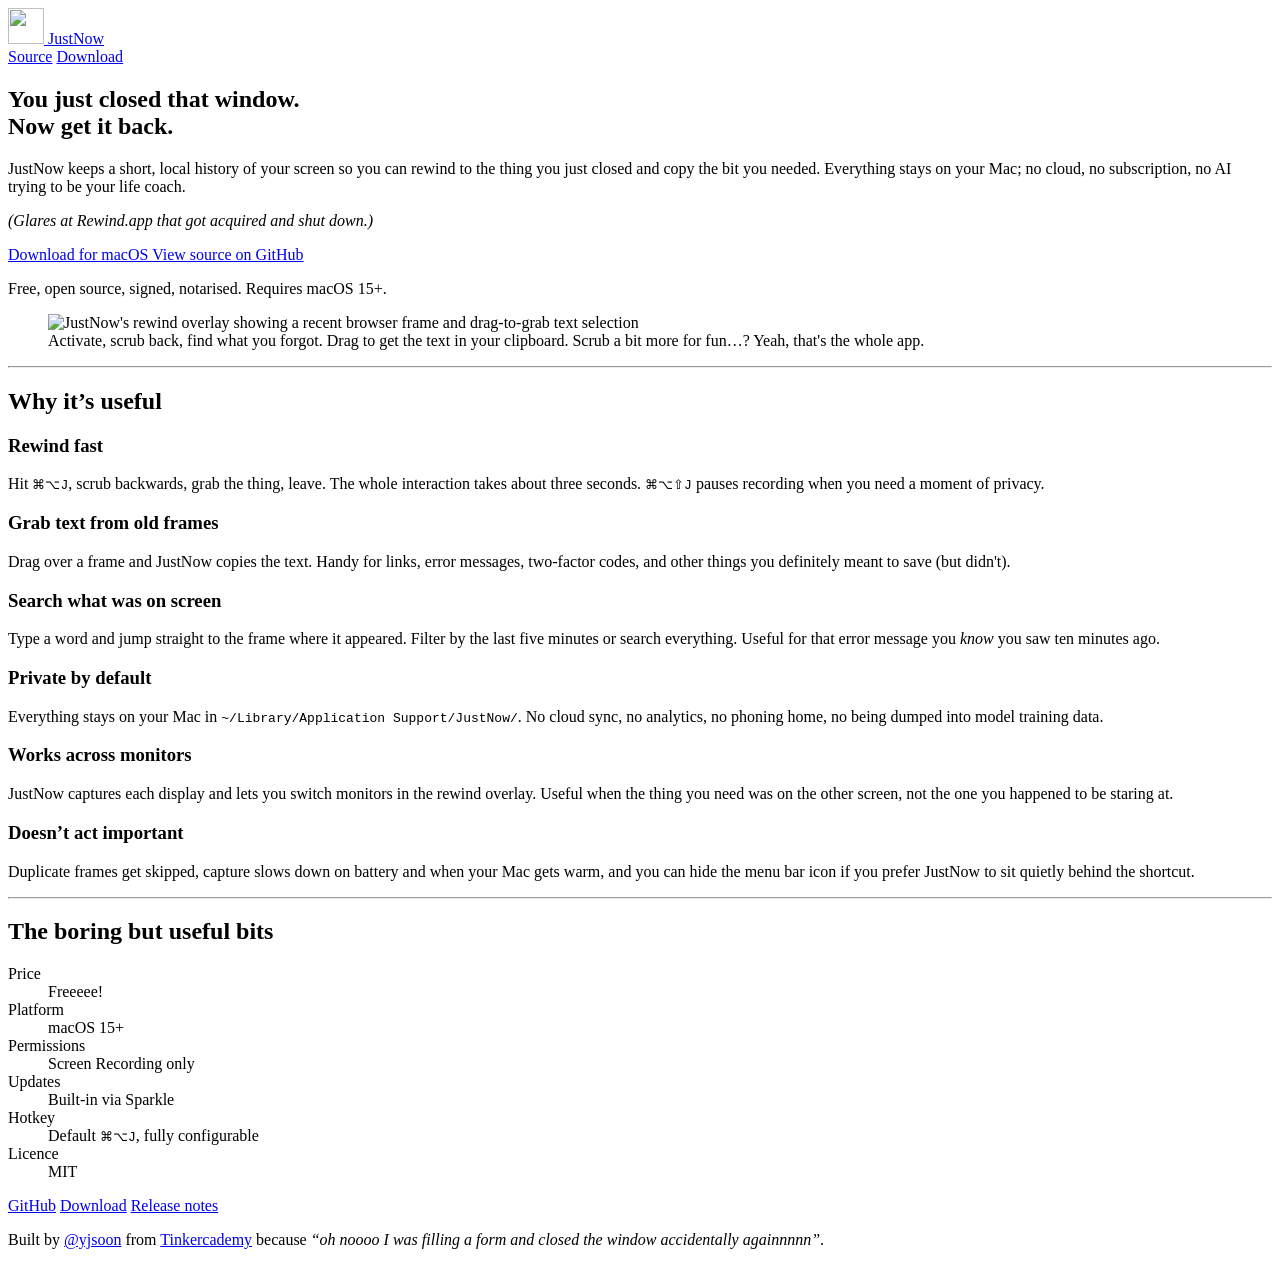
==== site/index.html @ 7000587b "docs: highlight multi-monitor support" ====
<!DOCTYPE html>
<html lang="en">
  <head>
    <meta charset="utf-8">
    <meta name="viewport" content="width=device-width, initial-scale=1">
    <title>JustNow — rewind your screen</title>
    <meta
      name="description"
      content="A free macOS menu bar app that lets you rewind your screen and copy text from whatever you just closed. No AI circus."
    >
    <link rel="stylesheet" href="/styles.css">
    <link rel="icon" href="/favicon.svg" type="image/svg+xml">
    <link rel="icon" href="/favicon-32.png" sizes="32x32" type="image/png">
  </head>
  <body>
    <div class="page">

      <header class="header">
        <a href="/" class="header-lockup">
          <img class="header-icon" src="/favicon.svg" alt="" width="36" height="36">
          <span class="header-name">JustNow</span>
        </a>
        <nav class="header-links">
          <a href="https://github.com/yjsoon/justnow">Source</a>
          <a href="https://github.com/yjsoon/justnow/releases/latest" class="header-download">Download</a>
        </nav>
      </header>

      <section class="hero">
        <h1>You just closed that window.<br>Now get it back.</h1>
        <p class="hero-sub">
          JustNow keeps a short, local history of your screen so you can rewind
          to the thing you just closed and copy the bit you needed.
          Everything stays on your Mac; no cloud, no subscription, no AI trying
          to be your life coach.
        </p>
        <p class="hero-sub">
          <i>(Glares at Rewind.app that got acquired and shut down.)</i>
        </p>
        <div class="hero-actions">
          <a class="btn btn-primary" href="https://github.com/yjsoon/justnow/releases/latest">
            Download for macOS
          </a>
          <a class="btn btn-ghost" href="https://github.com/yjsoon/justnow">
            View source on GitHub
          </a>
        </div>
        <p class="hero-note">
          Free, open source, signed, notarised. Requires macOS 15+.
        </p>
      </section>

      <figure class="screenshot">
        <img
          src="/assets/justnow-overlay-hero.jpg"
          alt="JustNow's rewind overlay showing a recent browser frame and drag-to-grab text selection"
          width="1800"
          height="1169"
        >
        <figcaption>
          Activate, scrub back, find what you forgot. Drag to get the text in
          your clipboard. Scrub a bit more for fun&hellip;? Yeah, that's the
          whole app.
        </figcaption>
      </figure>

      <hr class="sep">

      <section class="features">
        <h2>Why it’s useful</h2>
        <div class="feature-list">

          <div class="feature">
            <h3>Rewind fast</h3>
            <p>
              Hit <kbd>&#8984;&#8997;J</kbd>, scrub backwards, grab the thing,
              leave. The whole interaction takes about three seconds.
              <kbd>&#8984;&#8997;&#8679;J</kbd> pauses recording when you need
              a moment of privacy.
            </p>
          </div>

          <div class="feature">
            <h3>Grab text from old frames</h3>
            <p>
              Drag over a frame and JustNow copies the text. Handy for links,
              error messages, two-factor codes, and other things you definitely
              meant to save (but didn't).
            </p>
          </div>

          <div class="feature">
            <h3>Search what was on screen</h3>
            <p>
              Type a word and jump straight to the frame where it appeared.
              Filter by the last five minutes or search everything. Useful for
              that error message you <em>know</em> you saw ten minutes ago.
            </p>
          </div>

          <div class="feature">
            <h3>Private by default</h3>
            <p>
              Everything stays on your Mac in
              <code>~/Library/Application&nbsp;Support/JustNow/</code>. No cloud
              sync, no analytics, no phoning home, no being dumped into model
              training data.
            </p>
          </div>

          <div class="feature">
            <h3>Works across monitors</h3>
            <p>
              JustNow captures each display and lets you switch monitors in the
              rewind overlay. Useful when the thing you need was on the other
              screen, not the one you happened to be staring at.
            </p>
          </div>

          <div class="feature">
            <h3>Doesn’t act important</h3>
            <p>
              Duplicate frames get skipped, capture slows down on battery and
              when your Mac gets warm, and you can hide the menu bar icon if
              you prefer JustNow to sit quietly behind the shortcut.
            </p>
          </div>

        </div>
      </section>

      <hr class="sep">

      <section class="details">
        <h2>The boring but useful bits</h2>
        <dl class="details-grid">
          <div class="detail">
            <dt>Price</dt>
            <dd>Freeeee!</dd>
          </div>
          <div class="detail">
            <dt>Platform</dt>
            <dd>macOS 15+</dd>
          </div>
          <div class="detail">
            <dt>Permissions</dt>
            <dd>Screen Recording only</dd>
          </div>
          <div class="detail">
            <dt>Updates</dt>
            <dd>Built-in via Sparkle</dd>
          </div>
          <div class="detail">
            <dt>Hotkey</dt>
            <dd>Default <kbd>&#8984;&#8997;J</kbd>, fully configurable</dd>
          </div>
          <div class="detail">
            <dt>Licence</dt>
            <dd>MIT</dd>
          </div>
        </dl>
      </section>

      <footer class="footer">
        <div class="footer-links">
          <a href="https://github.com/yjsoon/justnow">GitHub</a>
          <a href="https://github.com/yjsoon/justnow/releases/latest">Download</a>
          <a href="/releases/">Release notes</a>
        </div>
        <p class="footer-colophon">
          Built by <a href=”https://github.com/yjsoon”>@yjsoon</a> from
          <a href=”https://tinkercademy.com”>Tinkercademy</a> because
          <i>&ldquo;oh noooo I was filling a form and closed the window
          accidentally againnnnn&rdquo;</i>.
        </p>
      </footer>

    </div>
  </body>
</html>
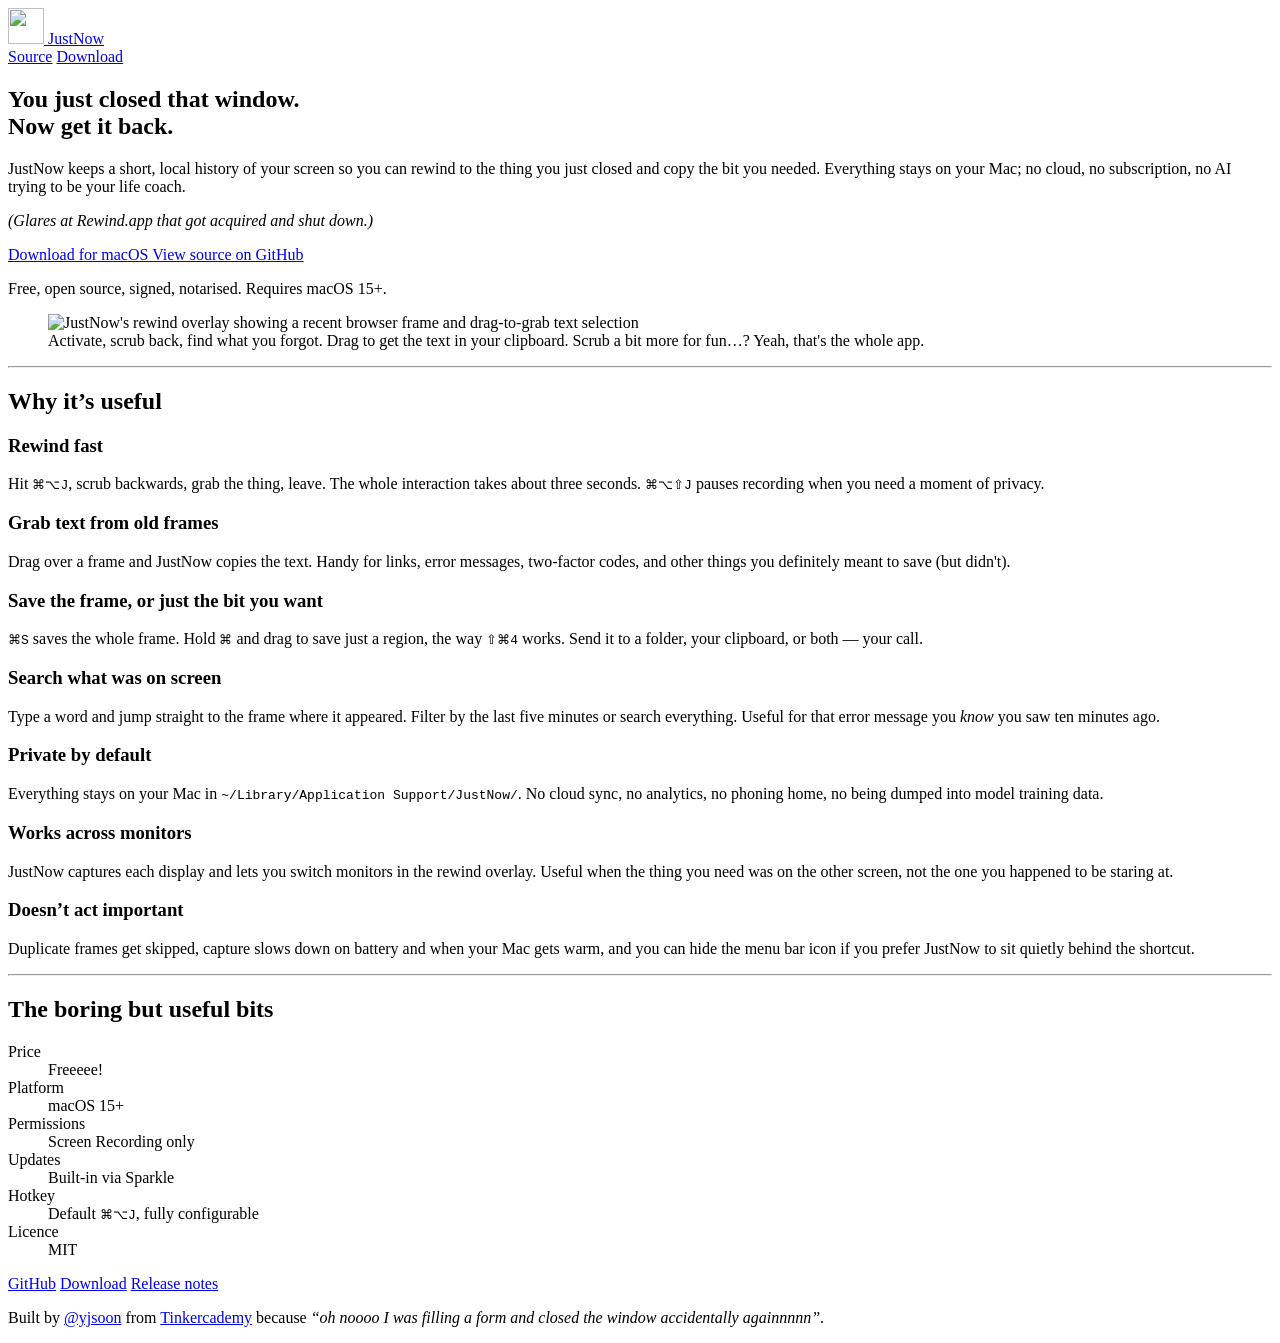
==== commit 30d322ab: "docs: surface region-save affordance on site and in README Adds a feature card to the marketing site" ====
--- a/site/index.html
+++ b/site/index.html
@@ -90,6 +90,16 @@
           </div>
 
           <div class="feature">
+            <h3>Save the frame, or just the bit you want</h3>
+            <p>
+              <kbd>&#8984;S</kbd> saves the whole frame. Hold <kbd>&#8984;</kbd>
+              and drag to save just a region, the way <kbd>&#8679;&#8984;4</kbd>
+              works. Send it to a folder, your clipboard, or both &mdash; your
+              call.
+            </p>
+          </div>
+
+          <div class="feature">
             <h3>Search what was on screen</h3>
             <p>
               Type a word and jump straight to the frame where it appeared.
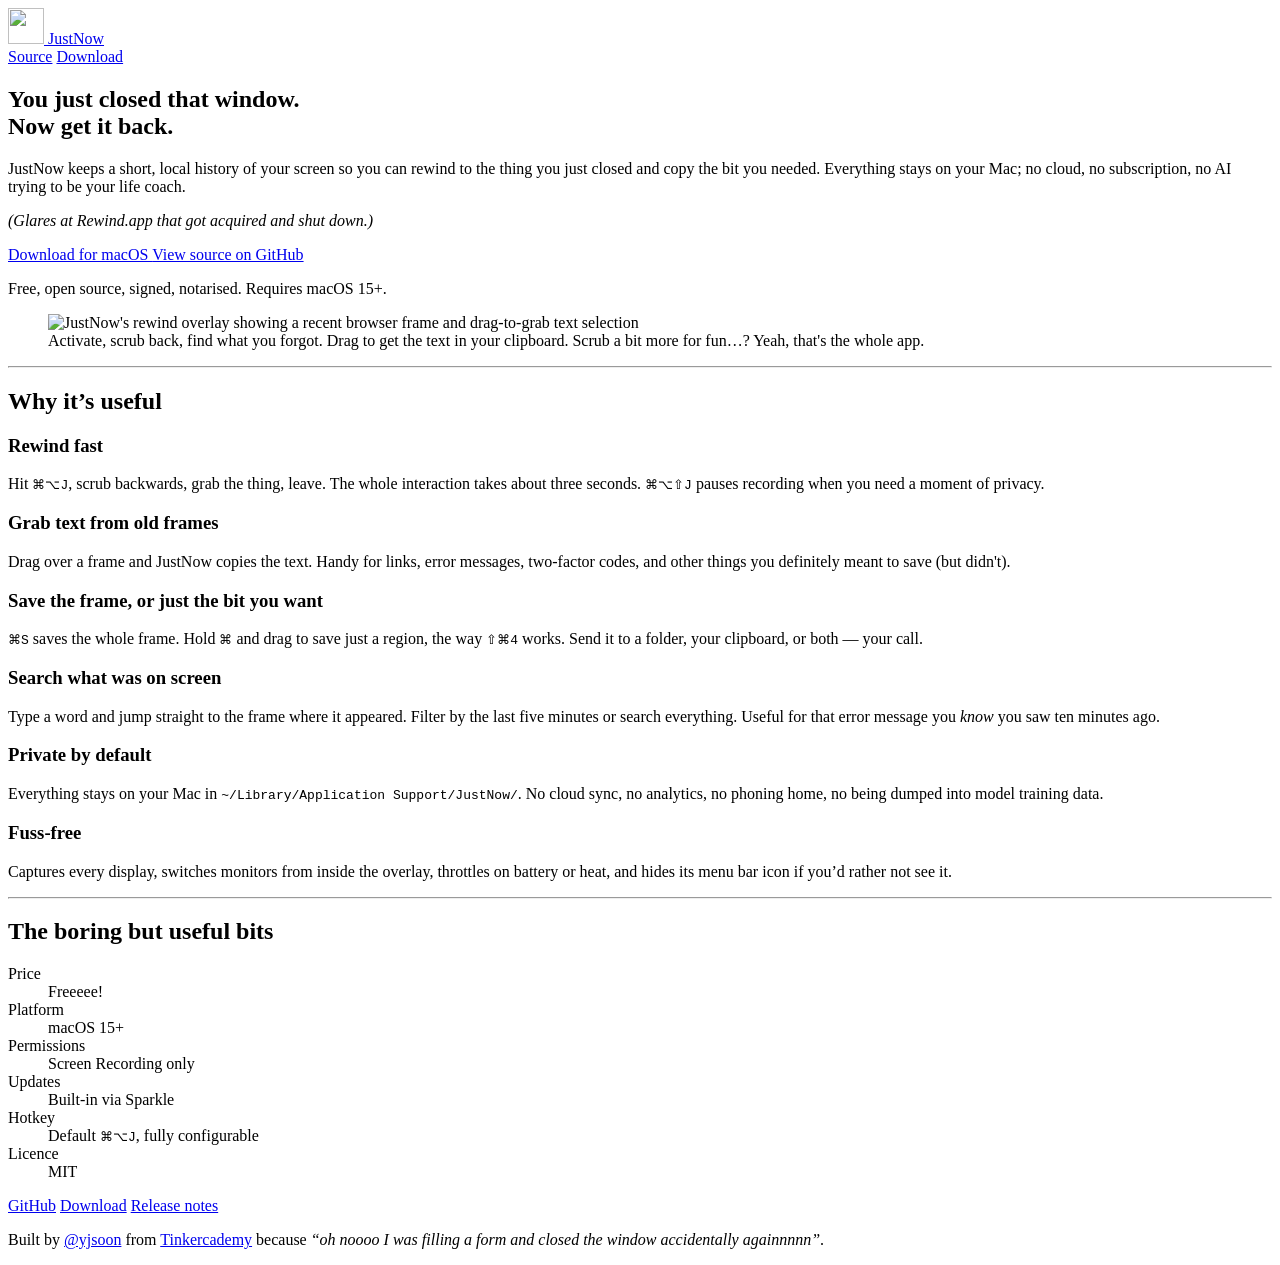
==== commit d61b0490: "docs: trim site features grid from seven cards to six Folds the multi-monitor card into a more gener" ====
--- a/site/index.html
+++ b/site/index.html
@@ -119,20 +119,11 @@
           </div>
 
           <div class="feature">
-            <h3>Works across monitors</h3>
+            <h3>Fuss-free</h3>
             <p>
-              JustNow captures each display and lets you switch monitors in the
-              rewind overlay. Useful when the thing you need was on the other
-              screen, not the one you happened to be staring at.
-            </p>
-          </div>
-
-          <div class="feature">
-            <h3>Doesn’t act important</h3>
-            <p>
-              Duplicate frames get skipped, capture slows down on battery and
-              when your Mac gets warm, and you can hide the menu bar icon if
-              you prefer JustNow to sit quietly behind the shortcut.
+              Captures every display, switches monitors from inside the
+              overlay, throttles on battery or heat, and hides its menu bar
+              icon if you’d rather not see it.
             </p>
           </div>
 
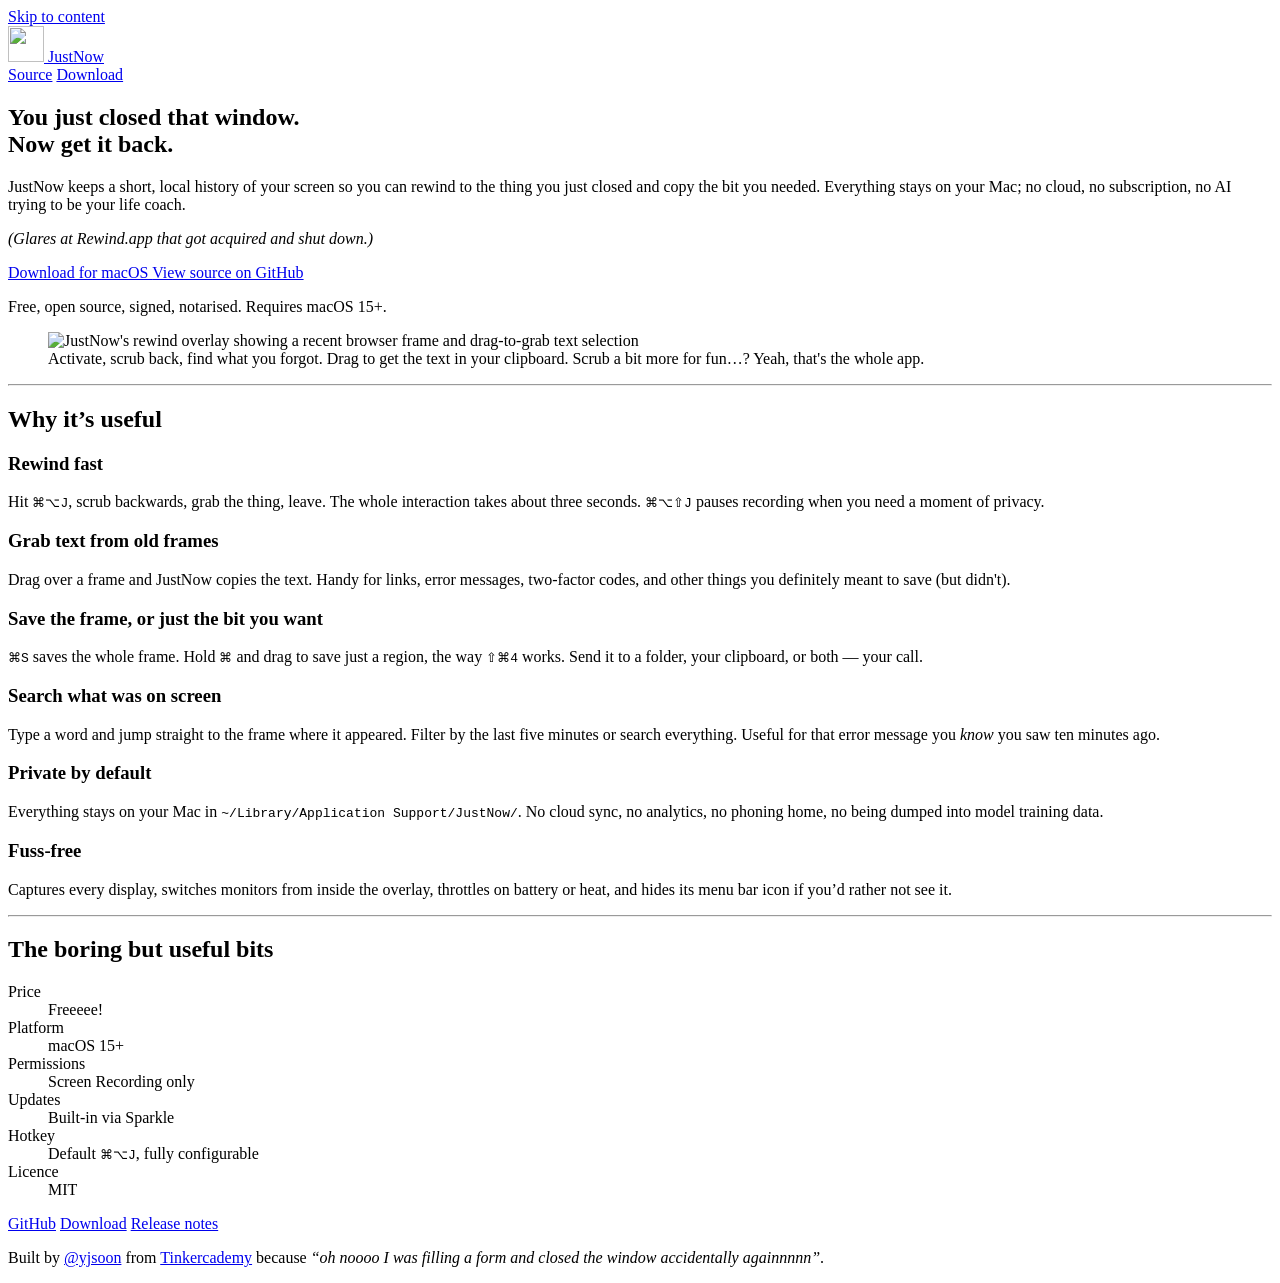
==== commit aef4f0ef: "docs: improve public site metadata" ====
--- a/site/index.html
+++ b/site/index.html
@@ -8,11 +8,26 @@
       name="description"
       content="A free macOS menu bar app that lets you rewind your screen and copy text from whatever you just closed. No AI circus."
     >
+    <link rel="canonical" href="https://justnow.tk.sg/">
+    <meta property="og:type" content="website">
+    <meta property="og:url" content="https://justnow.tk.sg/">
+    <meta property="og:title" content="JustNow — rewind your screen">
+    <meta property="og:description" content="A free macOS menu bar app that lets you rewind your screen and copy text from whatever you just closed. No AI circus.">
+    <meta property="og:image" content="https://justnow.tk.sg/assets/justnow-overlay-hero.jpg">
+    <meta property="og:image:alt" content="JustNow's rewind overlay showing a recent browser frame and drag-to-grab text selection">
+    <meta name="twitter:card" content="summary_large_image">
+    <meta name="twitter:title" content="JustNow — rewind your screen">
+    <meta name="twitter:description" content="Rewind your Mac screen and copy the bit you needed. Local, free, no AI circus.">
+    <meta name="twitter:image" content="https://justnow.tk.sg/assets/justnow-overlay-hero.jpg">
+    <meta name="theme-color" content="#f6f4ef" media="(prefers-color-scheme: light)">
+    <meta name="theme-color" content="#1e1f22" media="(prefers-color-scheme: dark)">
     <link rel="stylesheet" href="/styles.css">
     <link rel="icon" href="/favicon.svg" type="image/svg+xml">
     <link rel="icon" href="/favicon-32.png" sizes="32x32" type="image/png">
+    <link rel="apple-touch-icon" href="/favicon-32.png">
   </head>
   <body>
+    <a href="#main" class="skip-link">Skip to content</a>
     <div class="page">
 
       <header class="header">
@@ -26,6 +41,7 @@
         </nav>
       </header>
 
+      <main id="main">
       <section class="hero">
         <h1>You just closed that window.<br>Now get it back.</h1>
         <p class="hero-sub">
@@ -56,6 +72,8 @@
           alt="JustNow's rewind overlay showing a recent browser frame and drag-to-grab text selection"
           width="1800"
           height="1169"
+          fetchpriority="high"
+          decoding="async"
         >
         <figcaption>
           Activate, scrub back, find what you forgot. Drag to get the text in
@@ -161,6 +179,7 @@
           </div>
         </dl>
       </section>
+      </main>
 
       <footer class="footer">
         <div class="footer-links">
@@ -169,8 +188,8 @@
           <a href="/releases/">Release notes</a>
         </div>
         <p class="footer-colophon">
-          Built by <a href=”https://github.com/yjsoon”>@yjsoon</a> from
-          <a href=”https://tinkercademy.com”>Tinkercademy</a> because
+          Built by <a href="https://github.com/yjsoon">@yjsoon</a> from
+          <a href="https://tinkercademy.com">Tinkercademy</a> because
           <i>&ldquo;oh noooo I was filling a form and closed the window
           accidentally againnnnn&rdquo;</i>.
         </p>
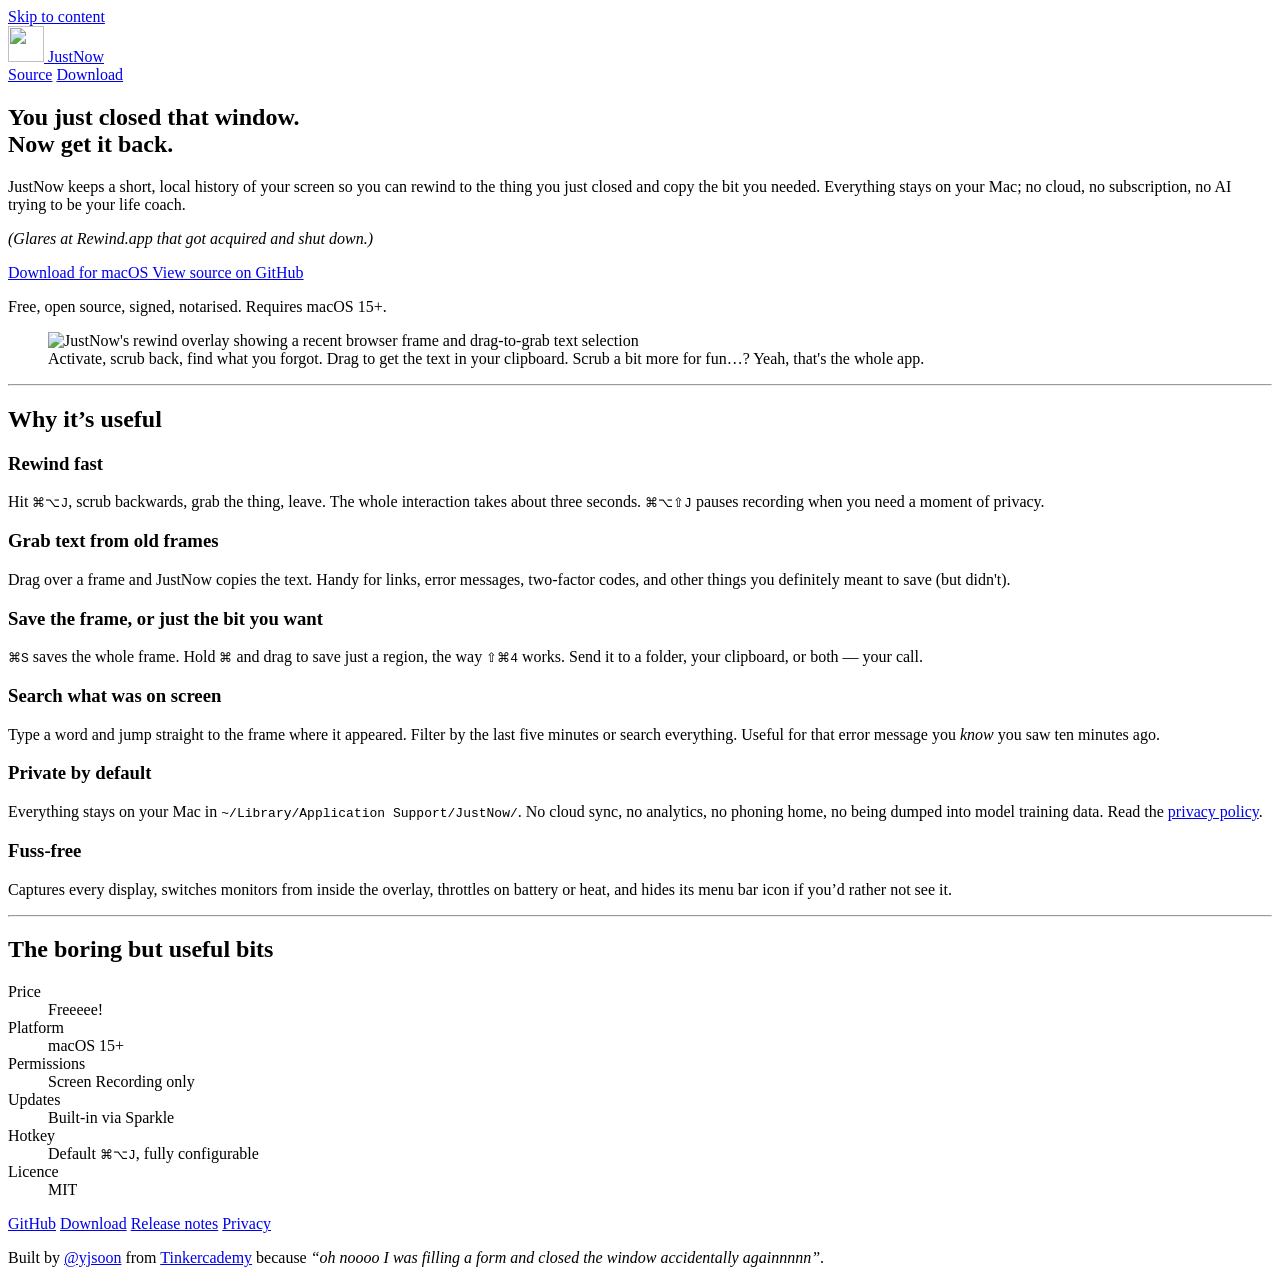
==== commit a6f5fbd3: "Add privacy policy page and link it from Settings Publish site/privacy.html describing capture, loca" ====
--- a/site/index.html
+++ b/site/index.html
@@ -132,7 +132,7 @@
               Everything stays on your Mac in
               <code>~/Library/Application&nbsp;Support/JustNow/</code>. No cloud
               sync, no analytics, no phoning home, no being dumped into model
-              training data.
+              training data. Read the <a href="/privacy">privacy policy</a>.
             </p>
           </div>
 
@@ -186,6 +186,7 @@
           <a href="https://github.com/yjsoon/justnow">GitHub</a>
           <a href="https://github.com/yjsoon/justnow/releases/latest">Download</a>
           <a href="/releases/">Release notes</a>
+          <a href="/privacy">Privacy</a>
         </div>
         <p class="footer-colophon">
           Built by <a href="https://github.com/yjsoon">@yjsoon</a> from
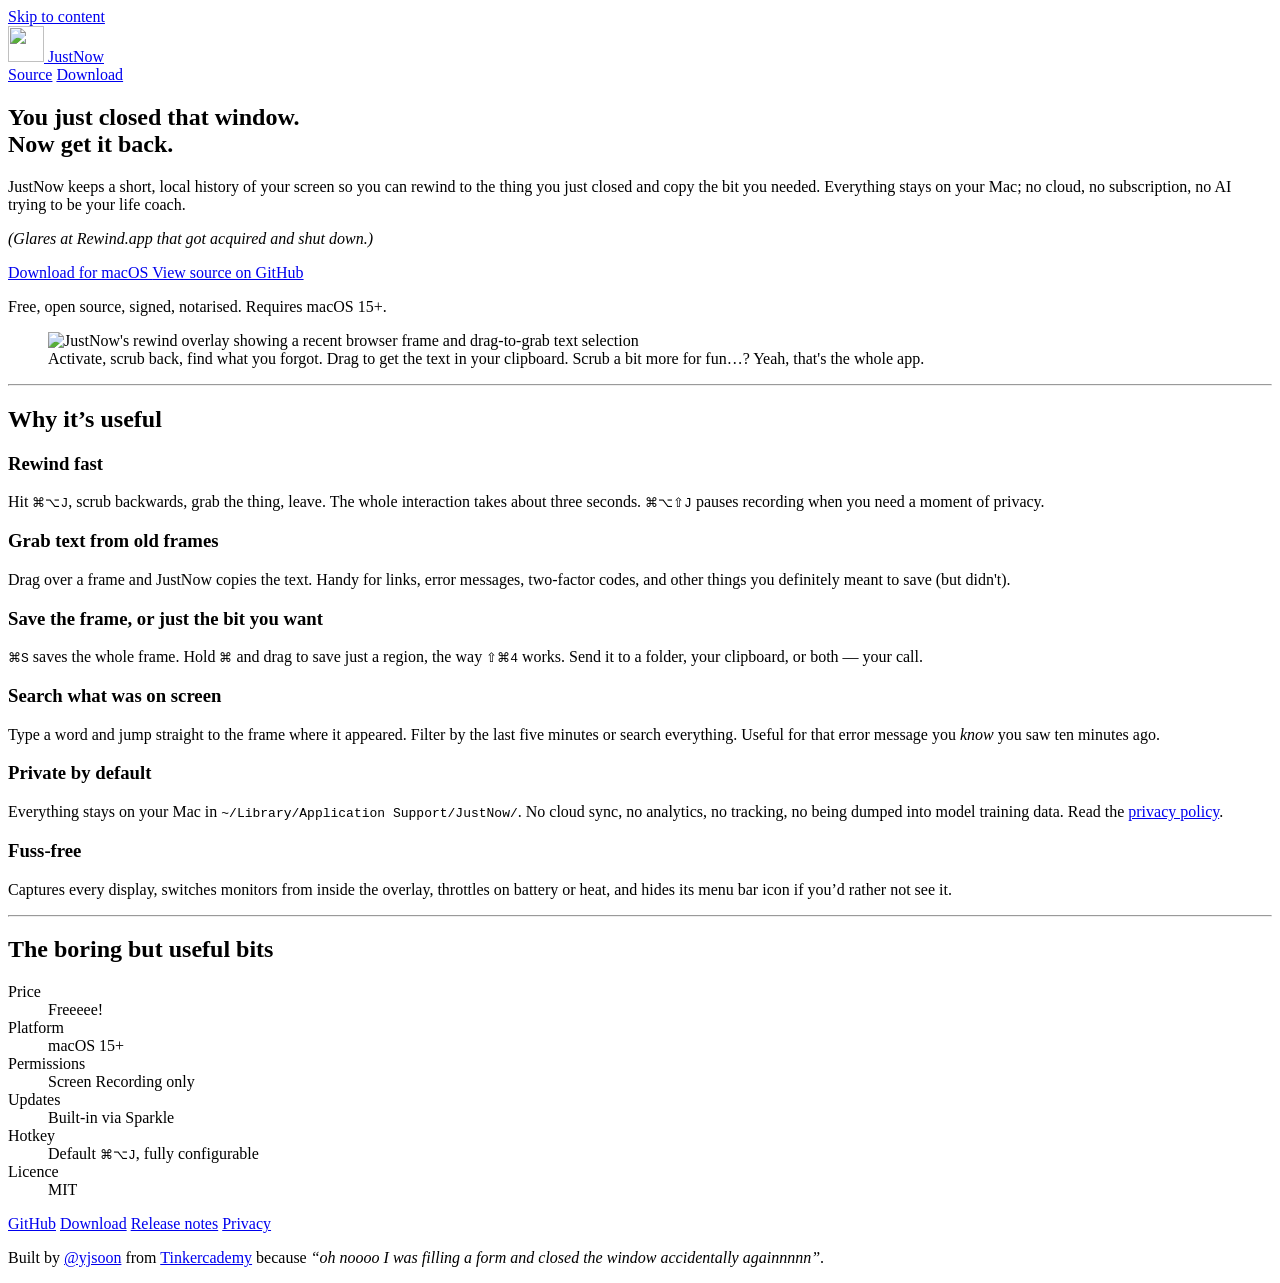
==== commit 7e720149: "Correct privacy wording after review Describe what the diagnostics log actually records (display nam" ====
--- a/site/index.html
+++ b/site/index.html
@@ -131,7 +131,7 @@
             <p>
               Everything stays on your Mac in
               <code>~/Library/Application&nbsp;Support/JustNow/</code>. No cloud
-              sync, no analytics, no phoning home, no being dumped into model
+              sync, no analytics, no tracking, no being dumped into model
               training data. Read the <a href="/privacy">privacy policy</a>.
             </p>
           </div>
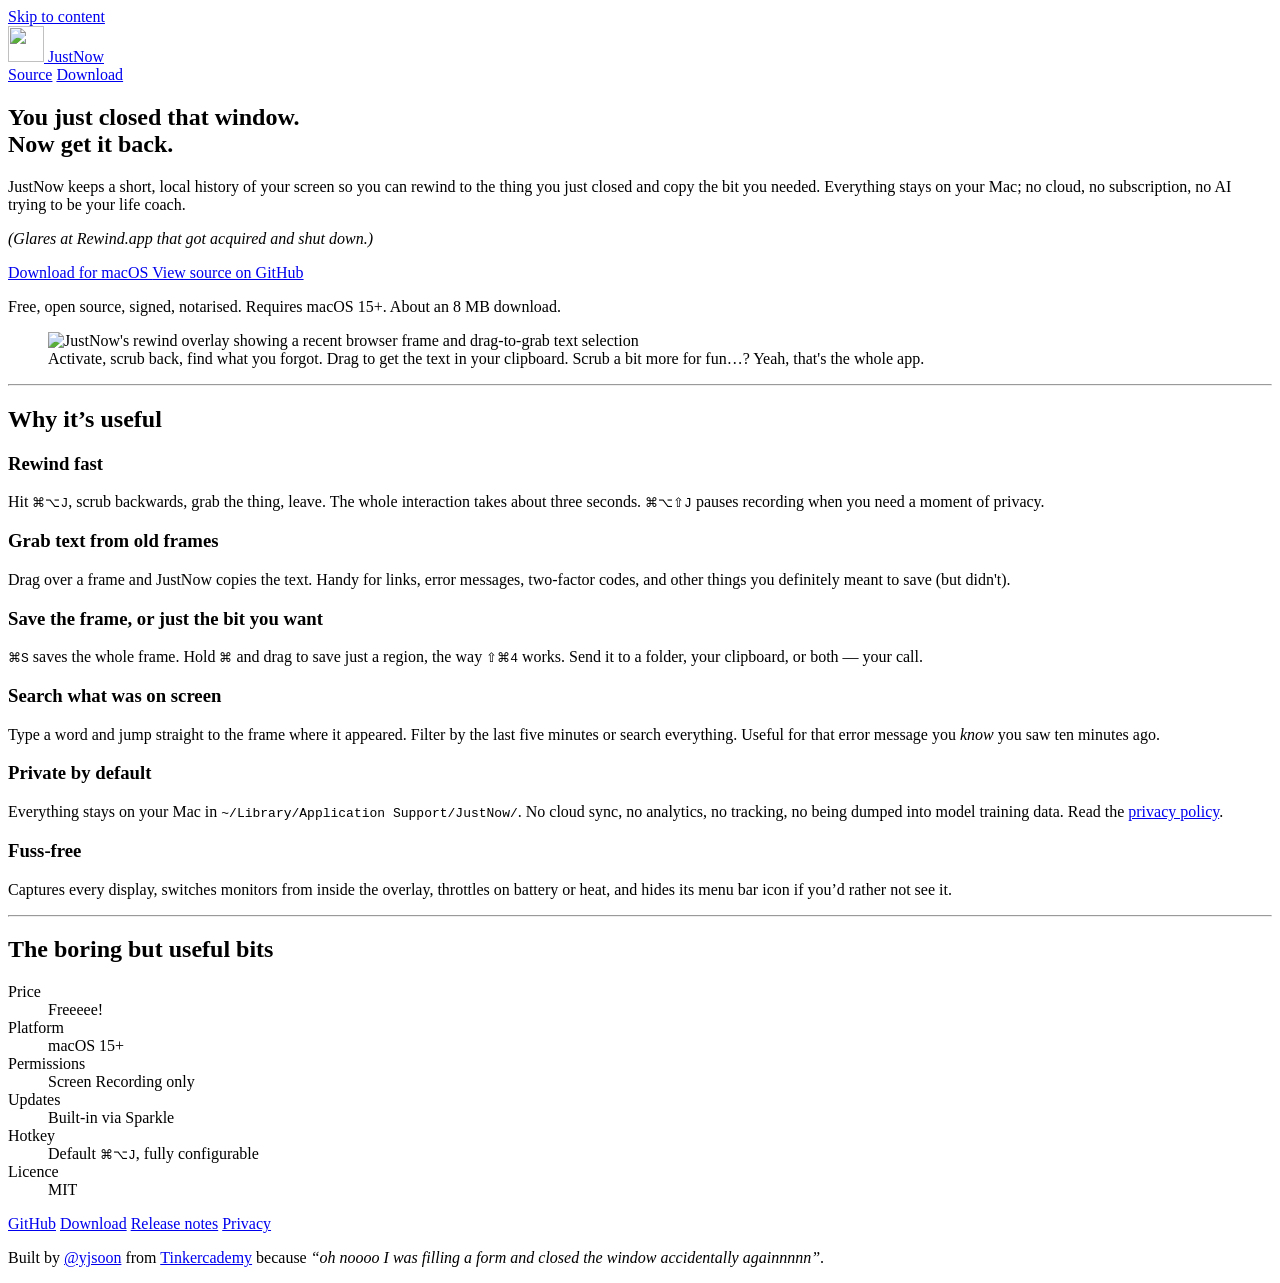
==== commit 346ea9b6: "Address launch QA follow-ups - Show Screen Recording Help… while capture is stuck recovering - Start" ====
--- a/site/index.html
+++ b/site/index.html
@@ -62,7 +62,7 @@
           </a>
         </div>
         <p class="hero-note">
-          Free, open source, signed, notarised. Requires macOS 15+.
+          Free, open source, signed, notarised. Requires macOS 15+. About an 8&nbsp;MB download.
         </p>
       </section>
 
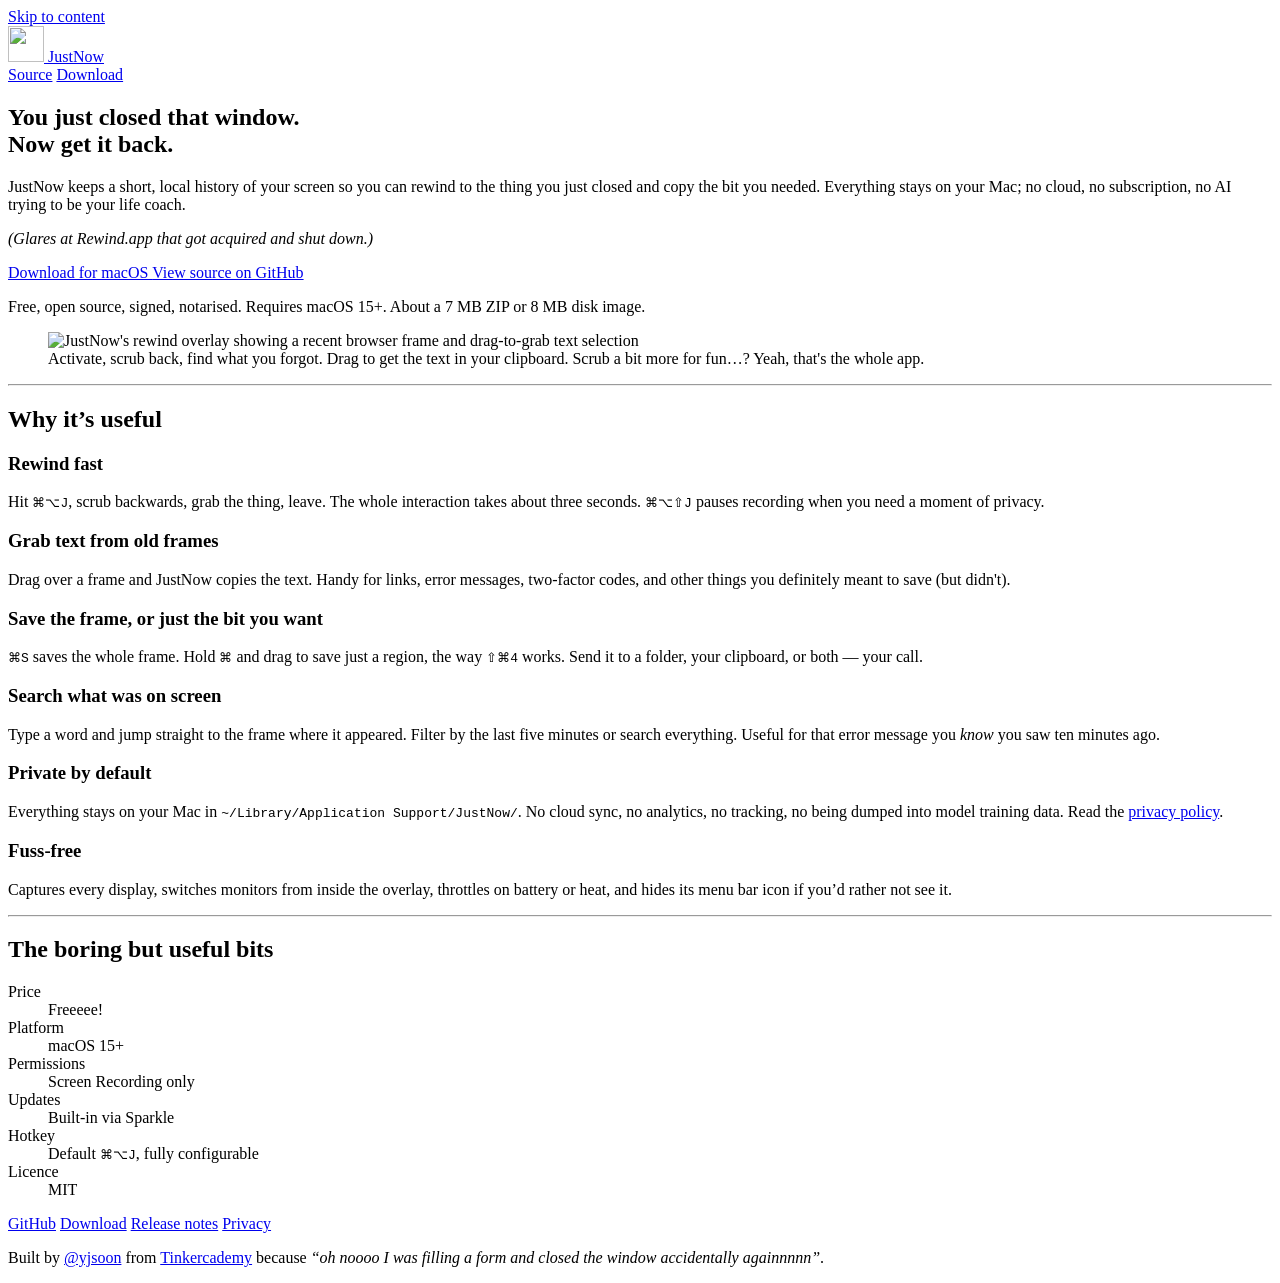
==== commit 1db5bb24: "Check WAL truncation after clear and always attempt it - Text cache and frame database verify wal_ch" ====
--- a/site/index.html
+++ b/site/index.html
@@ -62,7 +62,7 @@
           </a>
         </div>
         <p class="hero-note">
-          Free, open source, signed, notarised. Requires macOS 15+. About an 8&nbsp;MB download.
+          Free, open source, signed, notarised. Requires macOS 15+. About a 7&nbsp;MB ZIP or 8&nbsp;MB disk image.
         </p>
       </section>
 
